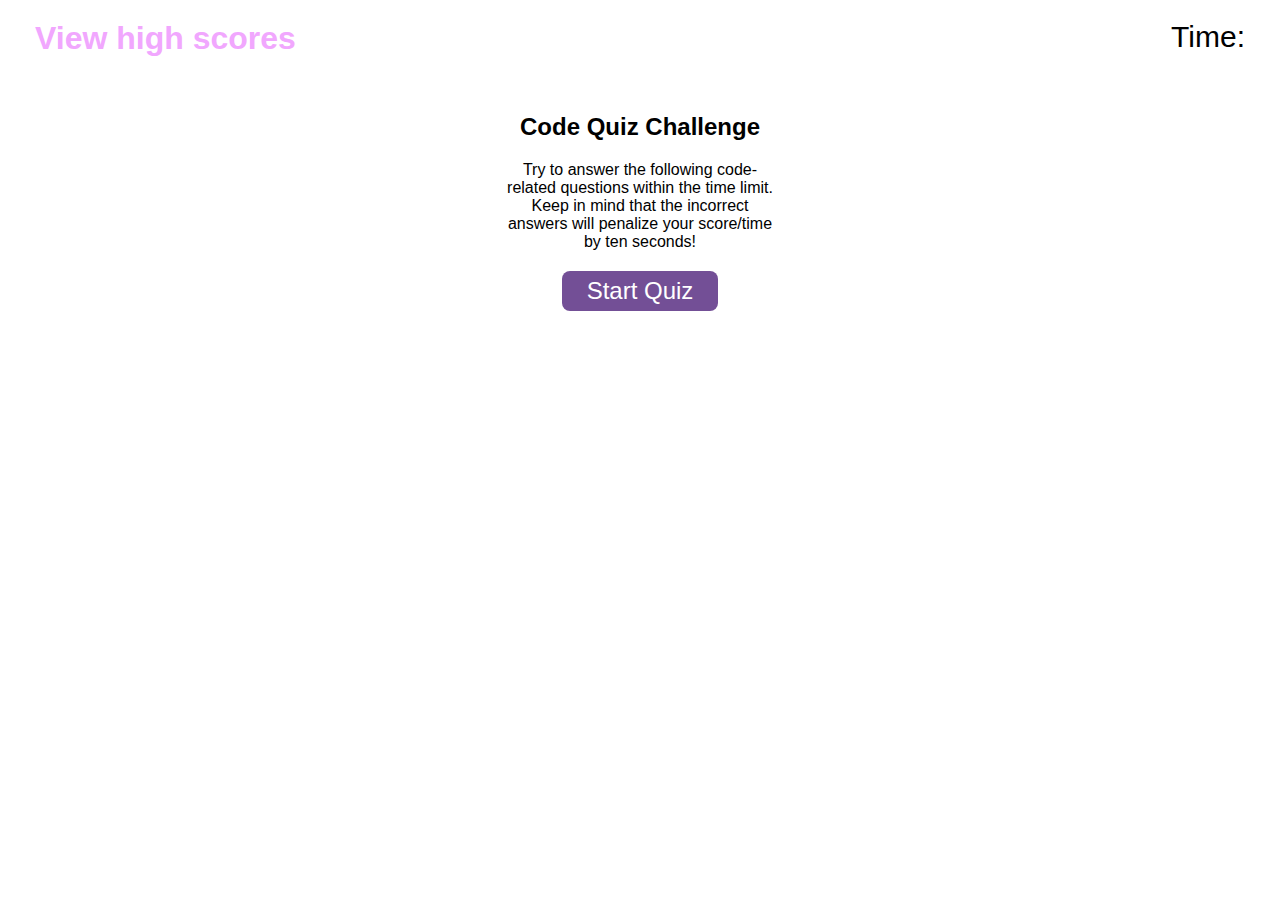
==== index.html @ f20f6d50 "style sheet" ====
<!DOCTYPE html>
<html lang="en">
<head>
  <meta charset="UTF-8" />
  <title>Code Quiz</title>
  <link rel="stylesheet" href="assets/css/style.css">
  
  </link>
</head>

<body>
  <header>
    <nav>
      <h1>
        <!-- add highscores.html -->
        <a class="high-scores" href="#">View high scores</a>
      </h1>
    </nav>

    <span id="time" class="countdown">Time: </span>

  </header>

  <div>
    <h2>Code Quiz Challenge</h2>
    <p>
      Try to answer the following code-related questions within the time limit.
      Keep in mind that the incorrect answers will penalize your score/time by ten seconds!
    </p>
    <button id="start" >Start Quiz</button>
  </div>

  <footer>
    <script src="./assets/js/script.js"></script>
  </footer>

</body>  

</html>
---- assets/css/style.css ----
* {
  margin: 0;
  padding: 0;
  color: black;
  font-family: Arial, Helvetica, sans-serif;
}

header {
  background-size: cover;
  display: flex;
  justify-content: space-between;
  padding: 20px 35px;
  text-decoration: none;
}

a {
  text-decoration: none;
  color: #f1a7fe;
}

span {
  font-size: 30px;
}

div {
  display: flex;
  justify-content: center;
  align-items: center;
  text-align: center;
  flex-direction: column;
  min-height: 30vh;
}

p {
  padding: 20px 500px 20px 500px;
}

#start {
  color: white;
  font-size: 24px;
  padding: 6px 25px;
  border: none;
  background-color: #734f96;
  border-radius: 8px;
}

#start:hover {
  background-color: #f1a7fe;
}
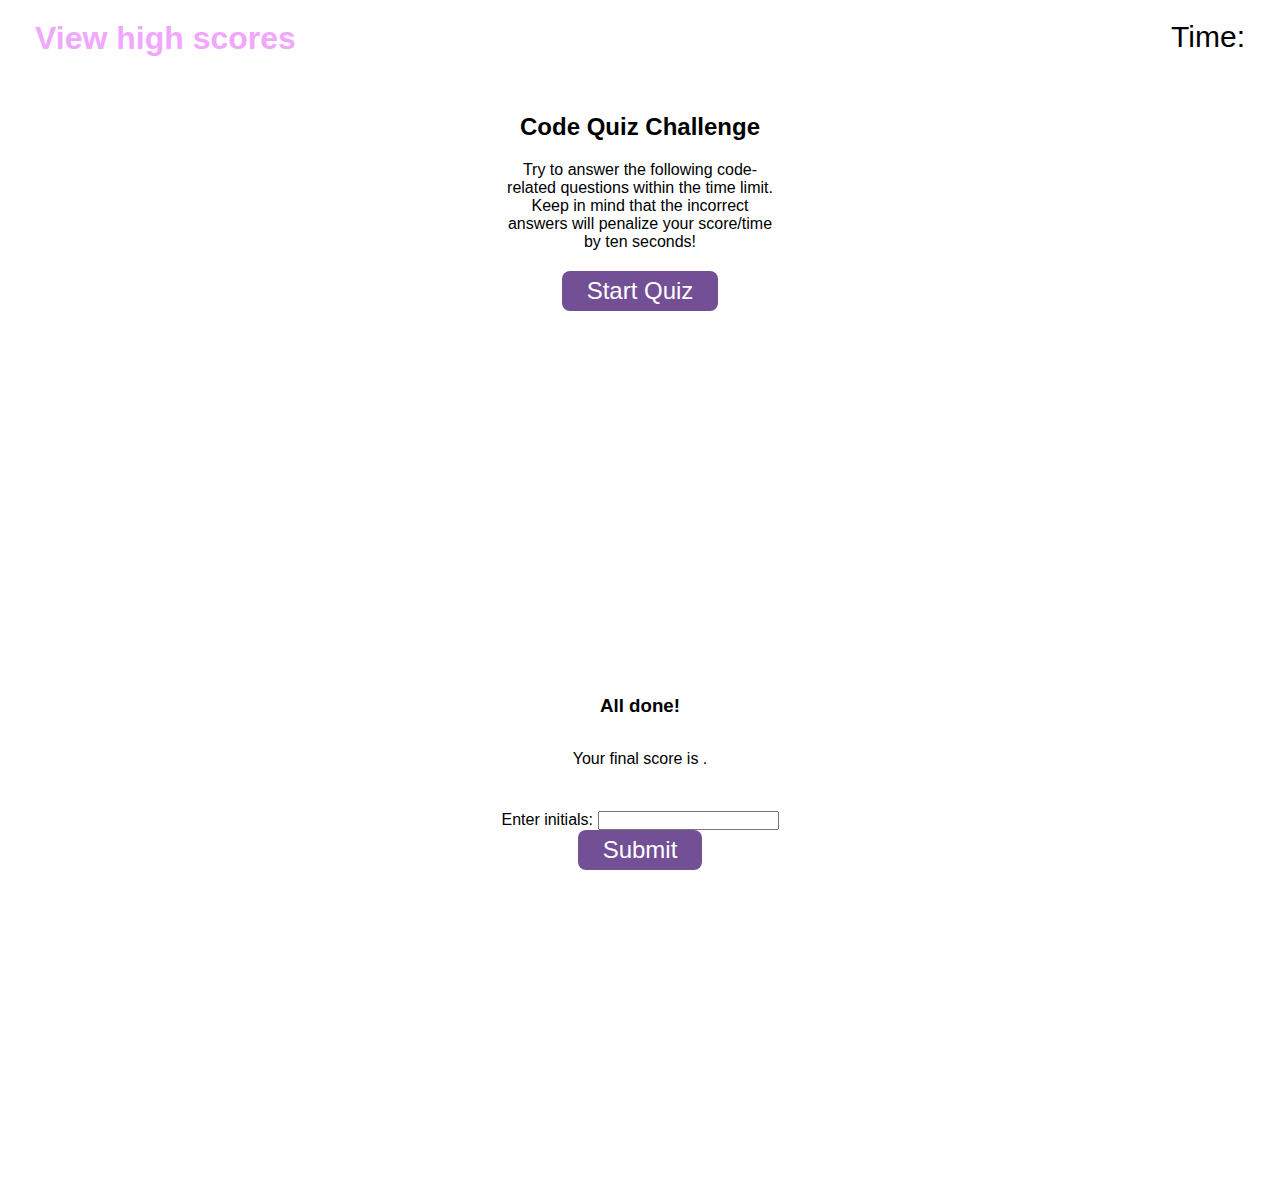
==== commit 73c3b6a0: "functionality" ====
--- a/index.html
+++ b/index.html
@@ -1,39 +1,58 @@
 <!DOCTYPE html>
-<html lang="en">
+<html lang="en-US">
+
 <head>
-  <meta charset="UTF-8" />
+  <meta charset="UTF-8">
+  <meta name="viewport" content="width=device-width, initial-scale=1.0">
+  <link rel="stylesheet" href="assets/css/style.css">
   <title>Code Quiz</title>
-  <link rel="stylesheet" href="assets/css/style.css">
-  
-  </link>
 </head>
 
 <body>
   <header>
     <nav>
       <h1>
-        <!-- add highscores.html -->
-        <a class="high-scores" href="#">View high scores</a>
+        <a class="high-scores" href="./highscores.html">View high scores</a>
       </h1>
     </nav>
 
-    <span id="time" class="countdown">Time: </span>
+    <span id="time">Time: </span>
 
   </header>
 
-  <div>
-    <h2>Code Quiz Challenge</h2>
-    <p>
-      Try to answer the following code-related questions within the time limit.
-      Keep in mind that the incorrect answers will penalize your score/time by ten seconds!
-    </p>
-    <button id="start" >Start Quiz</button>
+  <div class="wrapper">
+    <div id="start-screen" class="start">
+      <h2>Code Quiz Challenge</h2>
+      <p>
+        Try to answer the following code-related questions within the time limit.
+        Keep in mind that the incorrect answers will penalize your score/time by ten seconds!
+      </p>
+      <button id="start">Start Quiz</button>
+    </div>
+
+    <div id="questions" class="hide">
+      <p id="question-title"></p>
+      <div id="choices" class="choices"></div>
+    </div>
+
+    <div id="end-screen" class="hide">
+      <h3>All done!</h3>
+      <p>Your final score is <span id="final-score"></span>.</p>
+      <p>
+        Enter initials: <input type="text" id="initials" max="3" />
+        <button id="submit">Submit</button>
+      </p>
+    </div>
+
+    <div id="feedback" class="feedback hide"></div>
   </div>
 
   <footer>
+    <script src="./assets/js/questions.js"></script>
     <script src="./assets/js/script.js"></script>
   </footer>
 
 </body>  
 
-</html>+</html>
+
--- a/assets/css/style.css
+++ b/assets/css/style.css
@@ -35,6 +35,23 @@
   padding: 20px 500px 20px 500px;
 }
 
+button {
+  color: white;
+  font-size: 24px;
+  padding: 6px 25px;
+  border: none;
+  background-color: #734f96;
+  border-radius: 8px;
+}
+
+.question-card {
+  display: none;
+}
+
+.save-card {
+  display: none;
+}
+
 #start {
   color: white;
   font-size: 24px;
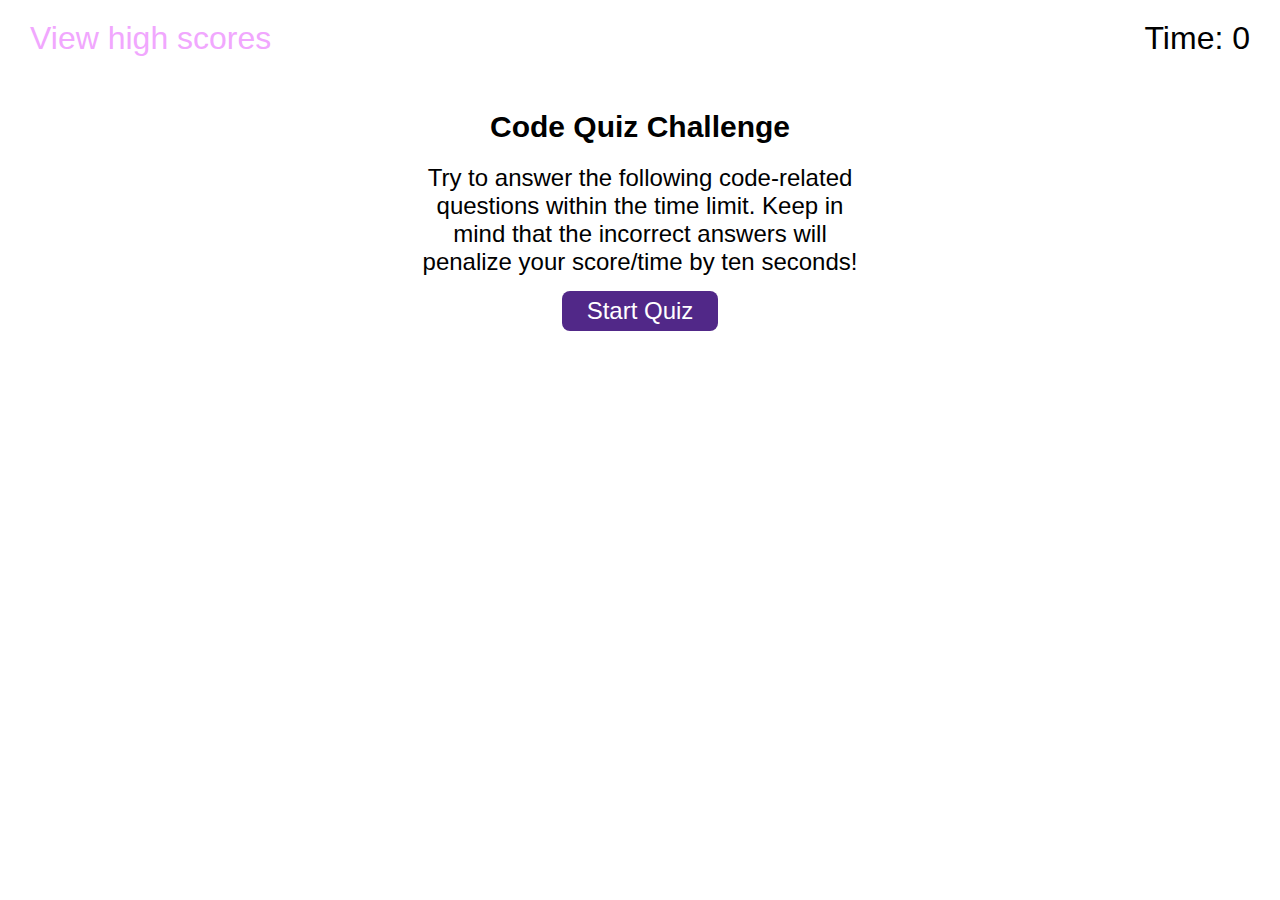
==== commit 4d4f5179: "highscores" ====
--- a/index.html
+++ b/index.html
@@ -9,16 +9,14 @@
 </head>
 
 <body>
-  <header>
-    <nav>
-      <h1>
-        <a class="high-scores" href="./highscores.html">View high scores</a>
-      </h1>
-    </nav>
 
-    <span id="time">Time: </span>
+  <div class="scores">
+    <a href="./highscores.html">View high scores</a>
+  </div>
 
-  </header>
+  <div class="timer">Time:
+    <span id="time">0</span>
+  </div>
 
   <div class="wrapper">
     <div id="start-screen" class="start">
--- a/assets/css/style.css
+++ b/assets/css/style.css
@@ -5,62 +5,98 @@
   font-family: Arial, Helvetica, sans-serif;
 }
 
-header {
-  background-size: cover;
-  display: flex;
-  justify-content: space-between;
-  padding: 20px 35px;
-  text-decoration: none;
+/* highscores page */
+.scores {
+  position: absolute;
+  top: 20px;
+  left: 30px;
+}
+
+.timer {
+  position: absolute;
+  top: 20px;
+  right: 30px;
+  font-size: xx-large;
+}
+
+.wrapper {
+  margin: 100px auto 0 auto;
+  max-width: 600px;
+}
+
+h2 {
+  padding: 10px;
+  font-size: 30px;
+}
+
+p, h3 {
+  padding: 10px 70px 10px 70px;
+  font-size: x-large;
+}
+
+.hide {
+  display: none;
+}
+
+.start {
+  text-align: center;
+}
+
+/* correct or wrong feedback */
+.feedback {
+  font-style: italic;
+  font-size: 100%;
+  margin-top: 20px;
+  padding-top: 10px;
+  color: gray;
+  border-top: 2px solid gray;
 }
 
 a {
   text-decoration: none;
   color: #f1a7fe;
+  font-size: xx-large;
 }
 
-span {
-  font-size: 30px;
-}
-
-div {
-  display: flex;
-  justify-content: center;
-  align-items: center;
-  text-align: center;
-  flex-direction: column;
-  min-height: 30vh;
-}
-
-p {
-  padding: 20px 500px 20px 500px;
+a:hover {
+  color: #734f96;
 }
 
 button {
+  cursor: pointer;
+  display: inline-block;
   color: white;
+  background-color: #512888;
   font-size: 24px;
+  margin: 5px;
   padding: 6px 25px;
   border: none;
-  background-color: #734f96;
   border-radius: 8px;
 }
 
-.question-card {
-  display: none;
+button:hover {
+  background-color: #f1a7fe;
 }
 
-.save-card {
-  display: none;
+.choices button {
+  display: block;
 }
 
-#start {
-  color: white;
-  font-size: 24px;
-  padding: 6px 25px;
-  border: none;
-  background-color: #734f96;
-  border-radius: 8px;
+input[type="text"] {
+  font-size: x-large;
 }
 
-#start:hover {
-  background-color: #f1a7fe;
-}+ol {
+  padding-left: 0;
+  max-height: 400px;
+  overflow: auto;
+}
+
+li {
+  padding: 5px;
+  list-style: decimal inside none;
+}
+
+li:nth-child(odd) {
+  background-color: lavender;
+}
